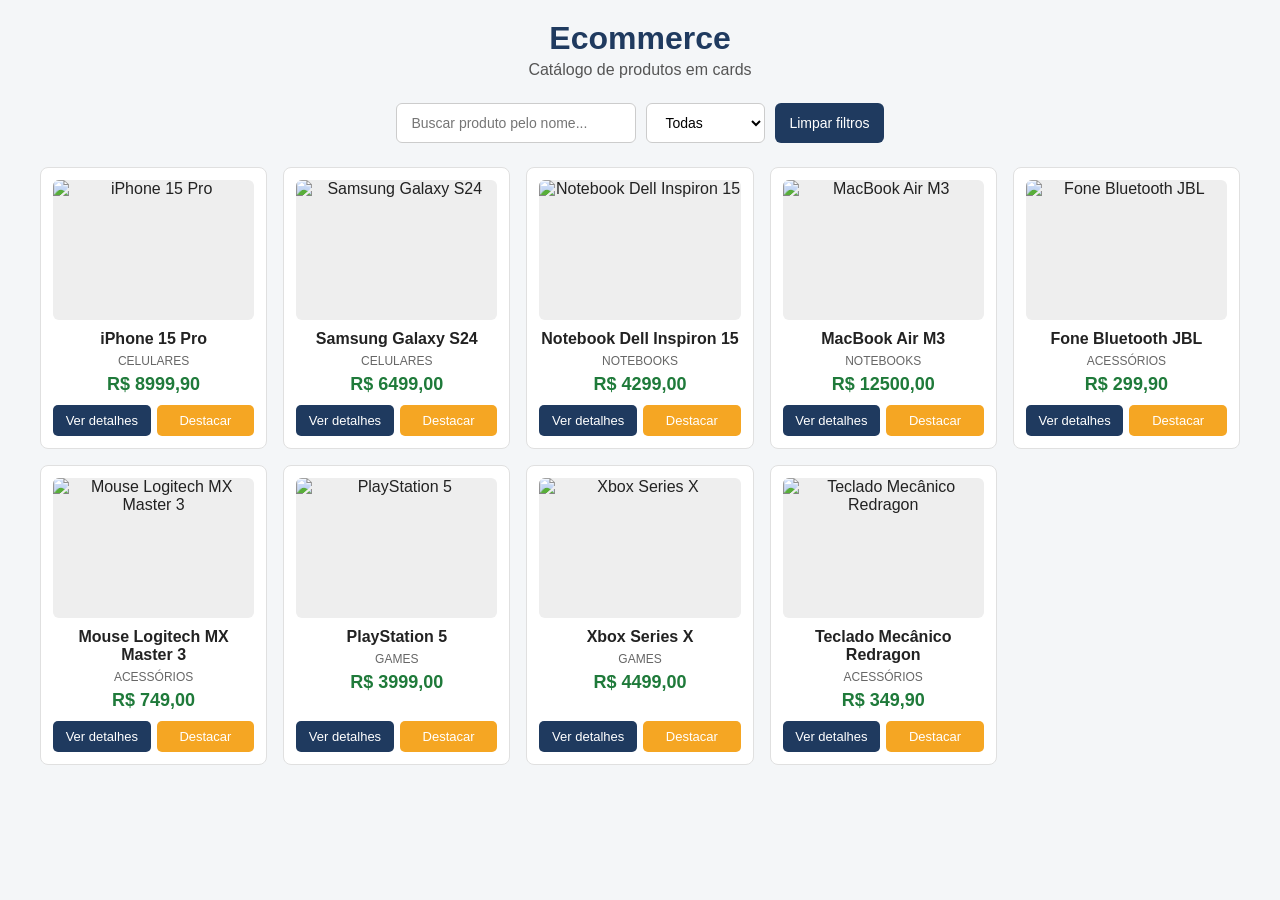
==== index.html @ be4fdaee "Atividade Prática - Semana 1 - matrícula: 925579" ====
<!DOCTYPE html>
<html lang="pt-BR">
<head>
    <meta charset="UTF-8">
    <meta name="viewport" content="width=device-width, initial-scale=1.0">
    <title>Mini Ecommerce - Catálogo</title>
    <link rel="stylesheet" href="styles.css">
</head>
<body>
    <header>
        <h1>Ecommerce</h1>
        <p>Catálogo de produtos em cards</p>
    </header>

    <section class="controls">
        <input id="search" type="text" placeholder="Buscar produto pelo nome...">
        <select id="category">
            <option value="Todas">Todas</option>
        </select>
        <button id="btnRender">Limpar filtros</button>
    </section>

    <main>
        <section id="product-list" class="product-list"></section>
    </main>

    <script src="app.js"></script>
</body>
</html>
---- styles.css ----
* {
    box-sizing: border-box;
    margin: 0;
    padding: 0;
}

body {
    font-family: Arial, Helvetica, sans-serif;
    background-color: #f4f6f8;
    color: #222;
    padding: 20px;
}

header {
    text-align: center;
    margin-bottom: 24px;
}

header h1 {
    color: #1f3a5f;
}

header p {
    color: #555;
    margin-top: 4px;
}

.controls {
    display: flex;
    flex-wrap: wrap;
    gap: 10px;
    justify-content: center;
    margin-bottom: 24px;
}

.controls input,
.controls select,
.controls button {
    padding: 10px 14px;
    font-size: 14px;
    border: 1px solid #ccc;
    border-radius: 6px;
    background-color: #fff;
}

.controls input {
    min-width: 240px;
}

.controls button {
    background-color: #1f3a5f;
    color: #fff;
    border: none;
    cursor: pointer;
    transition: background-color 0.2s;
}

.controls button:hover {
    background-color: #2d568a;
}

main {
    max-width: 1200px;
    margin: 0 auto;
}

.product-list {
    display: grid;
    grid-template-columns: repeat(auto-fill, minmax(220px, 1fr));
    gap: 16px;
}

.card {
    background-color: #fff;
    border: 1px solid #e0e0e0;
    border-radius: 8px;
    padding: 12px;
    display: flex;
    flex-direction: column;
    align-items: center;
    text-align: center;
    transition: transform 0.15s ease, box-shadow 0.15s ease;
}

.card:hover {
    transform: translateY(-3px);
    box-shadow: 0 6px 14px rgba(0, 0, 0, 0.08);
}

.card img {
    width: 100%;
    height: 140px;
    object-fit: cover;
    border-radius: 6px;
    background-color: #eee;
    margin-bottom: 10px;
}

.card-title {
    font-size: 16px;
    font-weight: bold;
    margin-bottom: 6px;
    color: #222;
}

.card-title:hover {
    color: #1f3a5f;
    text-decoration: underline;
}

.card-category {
    font-size: 12px;
    color: #666;
    text-transform: uppercase;
    margin-bottom: 6px;
}

.card-price {
    font-size: 18px;
    color: #1f7a3a;
    font-weight: bold;
    margin-bottom: 10px;
}

.card-buttons {
    display: flex;
    gap: 6px;
    margin-top: auto;
    width: 100%;
}

.card-buttons button,
.card-buttons a {
    flex: 1;
    padding: 8px;
    font-size: 13px;
    border: none;
    border-radius: 5px;
    cursor: pointer;
    transition: opacity 0.2s;
    text-align: center;
    text-decoration: none;
    display: inline-block;
}

.card-buttons button:hover,
.card-buttons a:hover {
    opacity: 0.85;
}

.btn-details {
    background-color: #1f3a5f;
    color: #fff;
}

.btn-highlight {
    background-color: #f5a623;
    color: #fff;
}

.card.highlight {
    border: 3px solid #f5a623;
    box-shadow: 0 0 12px rgba(245, 166, 35, 0.6);
    background-color: #fff8ec;
}

.in-stock {
    color: #1f7a3a;
    font-weight: bold;
}

.out-stock {
    color: #c0392b;
    font-weight: bold;
}

/* ============================================================
   Página de detalhes (detalhes.html)
   ============================================================ */

.details-actions {
    max-width: 1000px;
    margin: 0 auto 16px;
}

.btn-back {
    display: inline-block;
    background-color: #1f3a5f;
    color: #fff;
    padding: 10px 16px;
    border-radius: 6px;
    text-decoration: none;
    font-size: 14px;
    transition: background-color 0.2s;
}

.btn-back:hover {
    background-color: #2d568a;
}

.product-details-page {
    max-width: 1000px;
    margin: 0 auto;
    background-color: #fff;
    border-radius: 10px;
    padding: 24px;
    box-shadow: 0 4px 14px rgba(0, 0, 0, 0.06);
}

.product-details-page .empty {
    color: #888;
    font-style: italic;
    text-align: center;
    padding: 40px 0;
}

.details-grid {
    display: grid;
    grid-template-columns: 1fr 1fr;
    gap: 28px;
    margin-bottom: 24px;
}

@media (max-width: 720px) {
    .details-grid {
        grid-template-columns: 1fr;
    }
}

.details-image {
    background-color: #f4f6f8;
    border-radius: 8px;
    padding: 16px;
    display: flex;
    align-items: center;
    justify-content: center;
}

.details-image img {
    max-width: 100%;
    max-height: 320px;
    object-fit: contain;
    border-radius: 6px;
}

.details-info h2 {
    color: #1f3a5f;
    font-size: 26px;
    margin: 6px 0 12px;
}

.details-brand,
.details-rating,
.details-stock {
    margin: 6px 0;
    color: #444;
    font-size: 14px;
}

.details-rating {
    color: #f5a623;
    font-weight: bold;
}

.details-price {
    font-size: 30px;
    color: #1f7a3a;
    font-weight: bold;
    margin: 14px 0 4px;
}

.details-parcelas {
    color: #555;
    font-size: 14px;
    margin-bottom: 14px;
}

.btn-buy {
    background-color: #1f7a3a;
    color: #fff;
    border: none;
    padding: 14px 20px;
    border-radius: 6px;
    font-size: 16px;
    font-weight: bold;
    cursor: pointer;
    width: 100%;
    margin-top: 12px;
    transition: background-color 0.2s;
}

.btn-buy:hover:not(:disabled) {
    background-color: #28944b;
}

.btn-buy:disabled {
    background-color: #aaa;
    cursor: not-allowed;
}

.details-section {
    border-top: 1px solid #eee;
    padding-top: 18px;
    margin-top: 18px;
}

.details-section h3 {
    color: #1f3a5f;
    margin-bottom: 10px;
    font-size: 18px;
}

.details-section p {
    line-height: 1.5;
    color: #333;
}

.details-features {
    list-style: none;
    padding-left: 0;
}

.details-features li {
    padding: 8px 0 8px 24px;
    border-bottom: 1px solid #f0f0f0;
    position: relative;
    color: #333;
}

.details-features li::before {
    content: "✓";
    position: absolute;
    left: 0;
    color: #1f7a3a;
    font-weight: bold;
}

.details-features li:last-child {
    border-bottom: none;
}

.details-empty {
    text-align: center;
    padding: 40px 20px;
}

.details-empty h2 {
    color: #c0392b;
    margin-bottom: 12px;
}

.details-empty p {
    color: #555;
    margin-bottom: 20px;
}
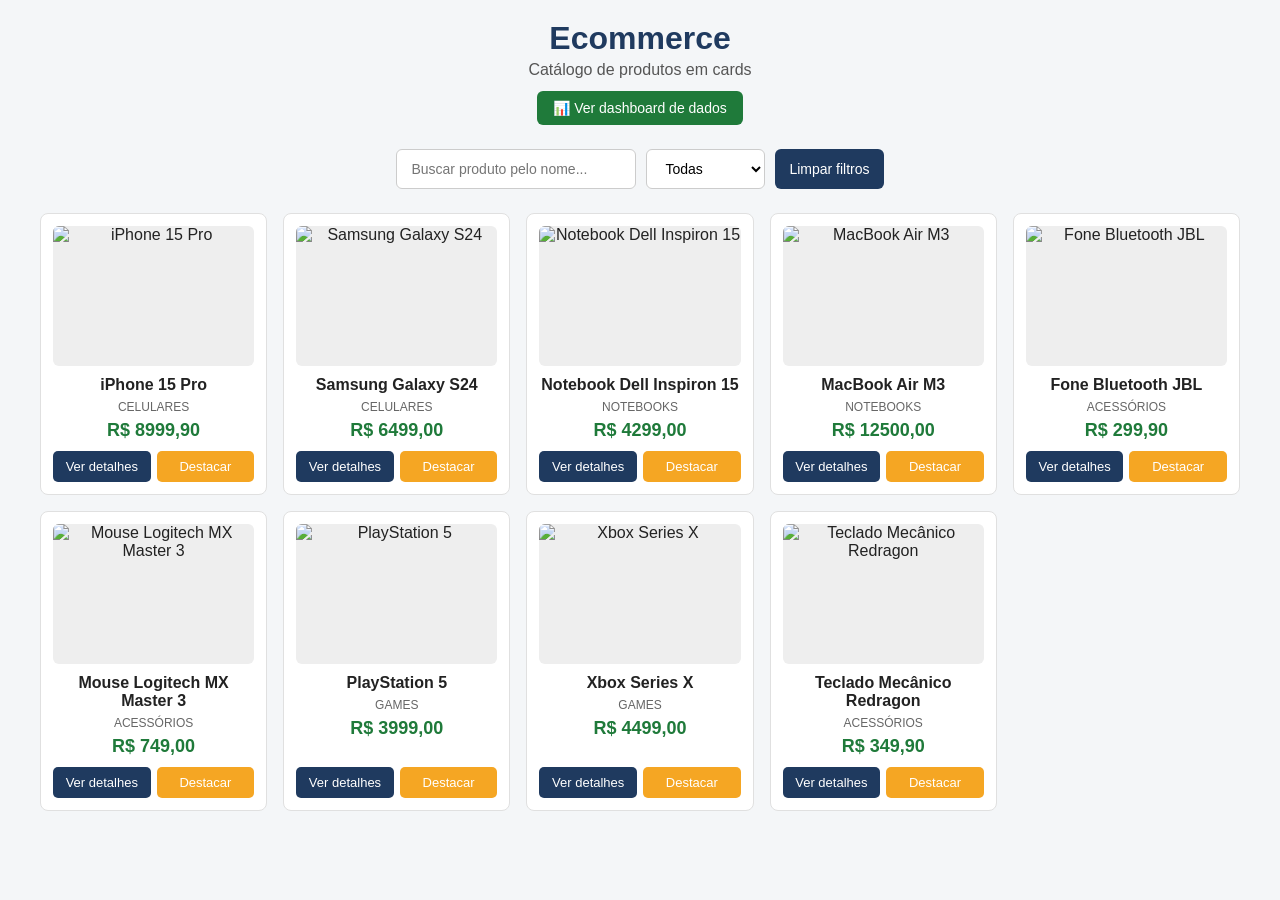
==== commit 2e14906b: "Atualização da atividade SEMANA 14" ====
--- a/index.html
+++ b/index.html
@@ -10,6 +10,9 @@
     <header>
         <h1>Ecommerce</h1>
         <p>Catálogo de produtos em cards</p>
+        <nav class="top-nav">
+            <a href="dashboard.html" class="btn-nav">📊 Ver dashboard de dados</a>
+        </nav>
     </header>
 
     <section class="controls">
--- a/styles.css
+++ b/styles.css
@@ -23,6 +23,25 @@
 header p {
     color: #555;
     margin-top: 4px;
+}
+
+.top-nav {
+    margin-top: 12px;
+}
+
+.btn-nav {
+    display: inline-block;
+    background-color: #1f7a3a;
+    color: #fff;
+    padding: 9px 16px;
+    border-radius: 6px;
+    text-decoration: none;
+    font-size: 14px;
+    transition: background-color 0.2s;
+}
+
+.btn-nav:hover {
+    background-color: #28944b;
 }
 
 .controls {
@@ -353,3 +372,74 @@
     color: #555;
     margin-bottom: 20px;
 }
+
+/* ============================================================
+   Dashboard (dashboard.html)
+   ============================================================ */
+
+.kpi-cards {
+    display: grid;
+    grid-template-columns: repeat(auto-fit, minmax(180px, 1fr));
+    gap: 16px;
+    margin-bottom: 24px;
+}
+
+.kpi-card {
+    background-color: #fff;
+    border-radius: 10px;
+    border-top: 4px solid #1f3a5f;
+    padding: 18px 16px;
+    text-align: center;
+    box-shadow: 0 4px 14px rgba(0, 0, 0, 0.06);
+    display: flex;
+    flex-direction: column;
+    gap: 6px;
+}
+
+.kpi-valor {
+    font-size: 28px;
+    font-weight: bold;
+}
+
+.kpi-rotulo {
+    font-size: 13px;
+    color: #666;
+    text-transform: uppercase;
+    letter-spacing: 0.5px;
+}
+
+.charts-grid {
+    display: grid;
+    grid-template-columns: repeat(auto-fit, minmax(320px, 1fr));
+    gap: 16px;
+    margin-top: 8px;
+}
+
+.chart-card {
+    background-color: #fff;
+    border-radius: 10px;
+    padding: 18px;
+    box-shadow: 0 4px 14px rgba(0, 0, 0, 0.06);
+}
+
+.chart-card h3 {
+    color: #1f3a5f;
+    font-size: 16px;
+    margin-bottom: 12px;
+    text-align: center;
+}
+
+/* gráfico que ocupa a largura toda da grade */
+.chart-card-wide {
+    grid-column: 1 / -1;
+}
+
+/* altura controlada para os gráficos responsivos */
+.chart-wrap {
+    position: relative;
+    height: 280px;
+}
+
+.chart-card-wide .chart-wrap {
+    height: 340px;
+}
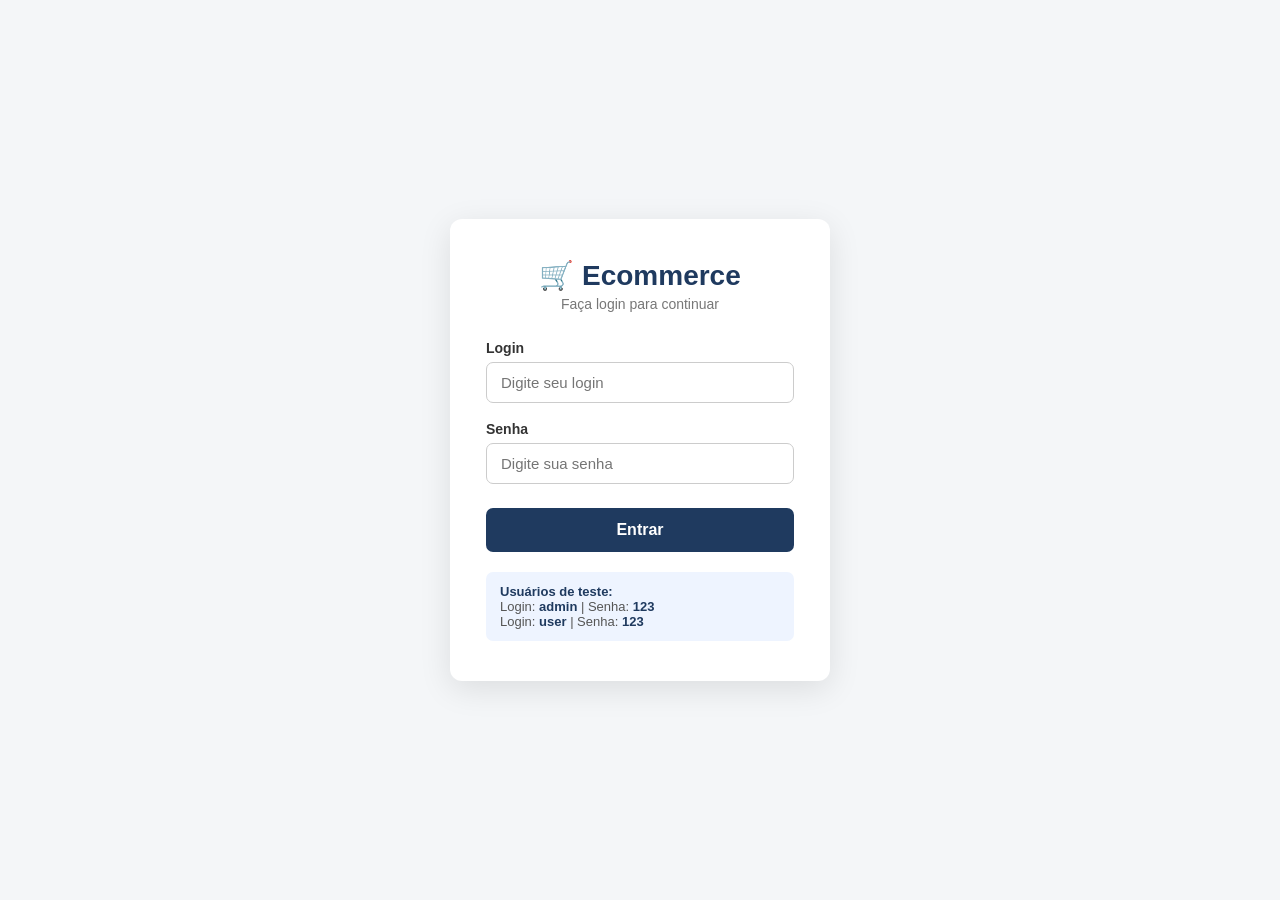
==== commit a2a428f7: "Atualização da atividade SEMANA 15" ====
--- a/index.html
+++ b/index.html
@@ -5,14 +5,17 @@
     <meta name="viewport" content="width=device-width, initial-scale=1.0">
     <title>Mini Ecommerce - Catálogo</title>
     <link rel="stylesheet" href="styles.css">
+    <script src="./assets/js/login.js"></script>
 </head>
 <body>
     <header>
-        <h1>Ecommerce</h1>
+        <h1>🛒 Ecommerce</h1>
         <p>Catálogo de produtos em cards</p>
         <nav class="top-nav">
             <a href="dashboard.html" class="btn-nav">📊 Ver dashboard de dados</a>
+            <a href="favoritos.html" class="btn-nav btn-nav-fav">❤️ Meus Favoritos</a>
         </nav>
+        <div id="area-login" class="area-login"></div>
     </header>
 
     <section class="controls">
--- a/styles.css
+++ b/styles.css
@@ -443,3 +443,101 @@
 .chart-card-wide .chart-wrap {
     height: 340px;
 }
+
+/* ============================================================
+   Login - área no header
+   ============================================================ */
+
+.area-login {
+    margin-top: 12px;
+    display: flex;
+    justify-content: center;
+    align-items: center;
+    gap: 12px;
+    flex-wrap: wrap;
+}
+
+.login-saudacao {
+    font-size: 14px;
+    color: #444;
+}
+
+.btn-entrar {
+    display: inline-block;
+    background-color: #1f3a5f;
+    color: #fff;
+    padding: 8px 18px;
+    border-radius: 6px;
+    text-decoration: none;
+    font-size: 14px;
+    font-weight: bold;
+    transition: background-color 0.2s;
+}
+
+.btn-entrar:hover {
+    background-color: #2d568a;
+}
+
+.btn-logout {
+    display: inline-block;
+    background-color: #c0392b;
+    color: #fff;
+    padding: 8px 16px;
+    border-radius: 6px;
+    text-decoration: none;
+    font-size: 13px;
+    transition: background-color 0.2s;
+}
+
+.btn-logout:hover {
+    background-color: #e74c3c;
+}
+
+.btn-nav-fav {
+    background-color: #c0392b;
+}
+
+.btn-nav-fav:hover {
+    background-color: #e74c3c;
+}
+
+/* ============================================================
+   Botão de Favoritar nos cards
+   ============================================================ */
+
+.btn-favoritar {
+    background: none;
+    border: 1px solid #ddd;
+    border-radius: 6px;
+    padding: 6px 10px;
+    font-size: 16px;
+    cursor: pointer;
+    transition: transform 0.15s, border-color 0.15s;
+    line-height: 1;
+}
+
+.btn-favoritar:hover {
+    transform: scale(1.2);
+    border-color: #e74c3c;
+}
+
+.btn-favoritar.favoritado {
+    border-color: #e74c3c;
+    background-color: #fff0f0;
+}
+
+/* Card com borda destacada quando favoritado */
+.card-favorito {
+    border: 2px solid #e74c3c !important;
+    box-shadow: 0 4px 16px rgba(192, 57, 43, 0.15) !important;
+}
+
+.card-favorito::after {
+    content: "❤️ Favorito";
+    display: block;
+    font-size: 11px;
+    color: #c0392b;
+    font-weight: bold;
+    text-align: center;
+    margin-top: 4px;
+}
